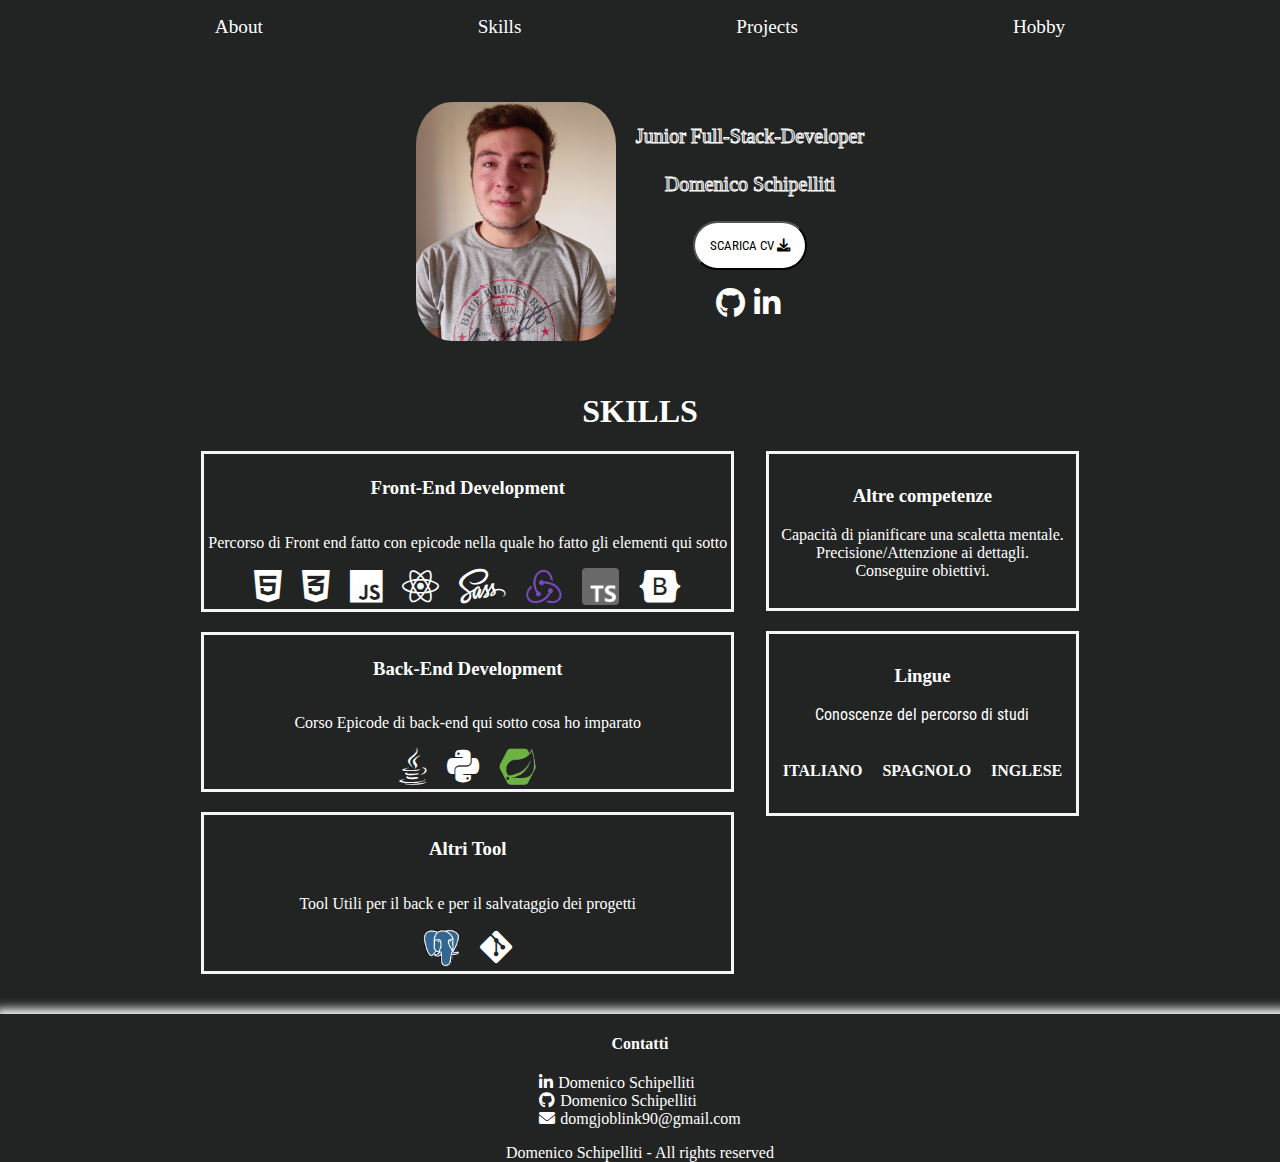
==== portfolio.html @ 6dd586ee "update skills section" ====
<!DOCTYPE html>
<html lang="en">
  <head>
    <meta charset="UTF-8" />
    <meta name="viewport" content="width=device-width, initial-scale=1.0" />
    <link
      rel="stylesheet"
      href="https://cdnjs.cloudflare.com/ajax/libs/font-awesome/6.0.0-beta3/css/all.min.css"
    />
    <link
      href="https://fonts.googleapis.com/css2?family=Roboto+Condensed:ital,wght@0,100..900;1,100..900&display=swap"
      rel="stylesheet"
    />
    <link rel="stylesheet" href="portfolio.css" />
    <title>PortFolio-Domenico Schipelliti</title>
  </head>
  <body>
    <!--header-->
    <header>
      <!-- navBar -->

      <ul class="navBar">
        <a class="te" href="#me"> <li class="nav-style">About</li></a>
        <a class="te" href="#skills"><li class="nav-style">Skills</li></a>
        <a class="te" href="#projects"><li class="nav-style">Projects</li></a>
        <a class="te" href="#hobby"><li class="nav-style">Hobby</li></a>
      </ul>

      <div class="dis resp secondo">
        <div class="sfondo">
          <div class="dis space-ev">
            <img class="photo" src="assets/do.jpg" alt="profile-photo" />
            <div class="scritta">
              <p class="tes">Junior Full-Stack-Developer</p>
              <p class="tes">Domenico Schipelliti</p>
              <div class="dis just secondo ga">
                <a
                  href="/assets/CV_DOMENICO_SCHIPELLITI.pdf"
                  download="CV_DOMENICO_SCHIPELLITI.pdf"
                  class="link"
                >
                  <button class="bottone">
                    SCARICA CV <i class="fa-solid fa-download"></i></button
                ></a>
                <div>
                  <a
                    class="link-footer"
                    href="https://github.com/Domenicoschipelliti"
                    ><i class="fa-brands fa-github spost dimensione"></i
                  ></a>
                  <a
                    class="link-footer"
                    href="https://www.linkedin.com/in/domenico-s-382836320/"
                    ><i class="fa-brands fa-linkedin-in spost dimensione"></i
                  ></a>
                </div>
              </div>
            </div>
          </div>
        </div>
      </div>
    </header>
    <!--main-->
    <main>
      <div class="dis just secondo">
        <h1 class="color">SKILLS</h1>
      </div>

      <div class="cont">
        <div>
          <div class="box">
            <h3>Front-End Development</h3>
            <div class="dis secondo">
              <p>
                Percorso di Front end fatto con epicode nella quale ho fatto gli
                elementi qui sotto
              </p>
              <div class="box2">
                <i class="fa-brands fa-html5 color icon"></i>
                <i class="fa-brands fa-css3-alt color icon"></i>
                <i class="fa-brands fa-js color icon"></i>
                <i class="fa-brands fa-react color icon"></i>
                <i class="fa-brands fa-sass color icon"></i>
                <img
                  class="color icon wi"
                  src="assets/redux.png"
                  alt="redux-logo"
                />
                <img
                  class="color icon wi"
                  src="assets/typescript.png"
                  alt="typescript-logo"
                />
                <i class="fa-brands fa-bootstrap color icon"></i>
              </div>
            </div>
          </div>

          <div class="box">
            <h3>Back-End Development</h3>
            <div class="dis secondo">
              <p class="cent">
                Corso Epicode di back-end qui sotto cosa ho imparato
              </p>
              <div class="box2">
                <i class="fa-brands fa-java color icon"></i>
                <i class="fa-brands fa-python color icon"></i>
                <img
                  class="color icon wi"
                  src="assets/spring.png"
                  alt="spring-logo"
                />
              </div>
            </div>
          </div>
          <div class="box">
            <h3>Altri Tool</h3>
            <div class="dis secondo">
              <p class="cent">
                Tool Utili per il back e per il salvataggio dei progetti
              </p>
              <div class="box2">
                <img
                  class="color icon wi"
                  src="assets/postgresql.png"
                  alt="postgresql-logo"
                />
                <i class="fa-brands fa-git-alt color icon"></i>
              </div>
            </div>
          </div>
        </div>
        <div class="boxsoft">
          <div class="border">
            <h3 class="color">Altre competenze</h3>
            <div>
              <ul class="soft">
                <li class="color">
                  Capacità di pianificare una scaletta mentale.
                </li>
                <li class="color">Precisione/Attenzione ai dettagli.</li>
                <li class="color">Conseguire obiettivi.</li>
              </ul>
            </div>
          </div>

          <div class="border">
            <h3 class="color">Lingue</h3>
            <p class="color tex">Conoscenze del percorso di studi</p>
            <div class="dis just flex-row">
              <div class="dis just">
                <h4 class="color">ITALIANO</h4>
              </div>
              <div class="dis just">
                <h4 class="color">SPAGNOLO</h4>
              </div>
              <div class="dis just">
                <h4 class="color">INGLESE</h4>
              </div>
            </div>
          </div>
        </div>
      </div>
    </main>
    <!---footer---->
    <footer class="foo">
      <div class="dis just">
        <h4>Contatti</h4>
      </div>
      <div class="dis just">
        <ul class="list">
          <li class="m">
            <a
              class="link-footer"
              href="https://www.linkedin.com/in/domenico-s-382836320/"
              ><i class="fa-brands fa-linkedin-in spost"></i>Domenico
              Schipelliti</a
            >
          </li>
          <li class="m">
            <a class="link-footer" href="https://github.com/Domenicoschipelliti"
              ><i class="fa-brands fa-github spost"></i>Domenico Schipelliti</a
            >
          </li>
          <li class="m">
            <i class="fa-solid fa-envelope spost"></i>domgjoblink90@gmail.com
          </li>
        </ul>
      </div>
      <div class="dis just">
        <p class="zero-ma">Domenico Schipelliti - All rights reserved</p>
      </div>
    </footer>
  </body>
</html>
---- portfolio.css ----
.navBar {
  padding: 0px;
  display: flex;
  list-style: none;
  justify-content: space-evenly;
  margin-bottom: 4rem;
}

.nav-style {
  color: white;
  font-size: larger;
}

.nav-style:hover {
  color: aqua;
}

.te {
  text-decoration: none;
}

.dis {
  display: flex;
}

.photo {
  border-radius: 18%;
  width: 200px;
  margin-right: 20px;
}

.sfondo {
  display: flex;
  justify-content: center;
  flex-wrap: wrap;
  align-content: center;
  background-color: rgb(34, 36, 36);
  color: white;
  border-bottom-right-radius: 90px;
  flex-direction: column;
}

body {
  background-color: rgb(34, 36, 36);
  margin: 0px;
}

.color {
  color: white;
}
.tes {
  font-size: 20px;
  -webkit-text-fill-color: transparent;
  -webkit-text-stroke: 1px white;
  margin-top: 0px;
  margin-bottom: 5px;
}

.scritta {
  display: flex;
  flex-direction: column;
  justify-content: center;
  gap: 20px;
  text-align: center;
}

.primo {
  display: flex;
  margin-left: 0px;
  flex-direction: column;
}
.space {
  display: flex;
  justify-content: space-between;
}
.cont-pre {
  display: flex;
  flex-wrap: wrap;
  align-content: center;
}
.testo-pre {
  font-size: 25px;
  text-align: center;
}

.cont-bu {
  display: flex;
  flex-wrap: wrap;
  align-content: center;
}

.just {
  justify-content: center;
}

.secondo {
  flex-direction: column;
}

h1 {
  text-align: center;
}

.cent {
  text-align: center;
}

.icon {
  font-size: 37px;
  display: flex;
  justify-content: center;
}

.ma {
  margin-left: 20px;
  margin-right: 20px;
}

.row {
  display: flex;
  flex-direction: row;
  justify-content: start;
  flex-wrap: wrap;
  margin-bottom: 10px;
  gap: 20px;
}

h3 {
  text-align: center;
}
.wi {
  width: 37px;
}

.foo {
  background-color: rgb(34, 36, 36);
  color: white;
  display: flex;
  flex-direction: column;
  box-shadow: 5px 5px 10px 10px white;
}

.list {
  display: flex;
  flex-wrap: wrap;
  padding: 0px;
  list-style: none;
  margin-top: 0px;
  justify-content: center;
  flex-direction: column;
}
.m {
  display: flex;
  justify-content: space-between;
}

.link-footer {
  text-decoration: none;
  color: white;
}

.spost::before {
  margin-right: 5px;
}

p.color {
  font-family: "Roboto Condensed", sans-serif;
}
.space-ev {
  justify-content: space-evenly;
  margin-bottom: 15px;
}

.hobby {
  display: flex;
  justify-content: center;
  flex-direction: row;
  gap: 30px;
  flex-wrap: wrap;
  align-content: center;
  margin-bottom: 50px;
}

.ga {
  gap: 18px;
}
.caard {
  display: flex;
  flex-direction: column;
  width: 200px;
  box-shadow: 2px 2px 10px 2px white;
}

.caard:hover {
  font-size: 20px;
  transition: font-size 0.7s ease;
}

.top {
  margin-top: 50px;
}

.left {
  margin-left: 20px;
}
.tex {
  text-align: center;
  margin-top: 0px;
}

.soft {
  display: flex;
  flex-direction: column;
  flex-wrap: wrap;
  align-content: center;
  list-style: none;
  padding: 0px;
  text-align: center;
}
.flex-row {
  flex-direction: row;
  gap: 20px;
}

.skills2 {
  flex-direction: row;
  gap: 200px;
  margin-top: 40px;
}

.zero-ma {
  margin: 0px;
}

.bottone {
  padding: 15px;
  border-radius: 90px;
  background-color: white;
  transition: transform 0.3s ease;
  font-family: "Roboto Condensed", sans-serif;
  cursor: pointer;
}

.bottone:hover {
  transform: translateY(-2px);
  box-shadow: 2px 2px 10px 2px white;
}

.link {
  text-decoration: none;
  color: rgb(34, 36, 36);
}

.sist {
  flex-wrap: wrap;
  align-content: center;
  box-shadow: 2px 2px 10px 2px white;
  width: 300px;
}

.distanza {
  gap: 20px;
  margin-bottom: 20px;
}

.repo {
  padding: 10px;
  border-radius: 20px;
}

.dimensione {
  font-size: 30px;
}

.repo:hover {
  box-shadow: 2px 2px 10px 2px white;
}

.resp {
  margin-bottom: 1rem;
}

.cont {
  display: flex;
  flex-wrap: wrap;
  align-content: center;
  gap: 2em;
  justify-content: center;
  margin-bottom: 20px;
}
.mar-cen {
  margin-right: 20px;
}

.box {
  color: white;
  display: flex;
  flex-direction: column;
  border: solid 3px whitesmoke;
  padding: 4px;
  margin-bottom: 20px;
}

.box2 {
  display: flex;
  justify-content: center;
  gap: 20px;
}

.boxsoft {
  display: flex;
  flex-direction: column;
}

.border {
  border: solid 3px whitesmoke;
  padding: 12px;
  margin-bottom: 20px;
}

@media screen and (max-width: 900px) {
  .skills2 {
    flex-direction: column;
    gap: 20px;
  }
}

@media screen and (max-width: 700px) {
  .ma {
    margin-left: 10px;
  }
}

@media screen and (max-width: 576px) {
  .sfondo {
    width: auto;
  }
}

@media screen and (max-width: 460px) {
  .resp {
    flex-direction: column;
  }
  .sfondo {
    align-content: center;
  }
}

@media screen and (max-width: 400px) {
  .row {
    flex-direction: column;
    align-content: center;
  }
}
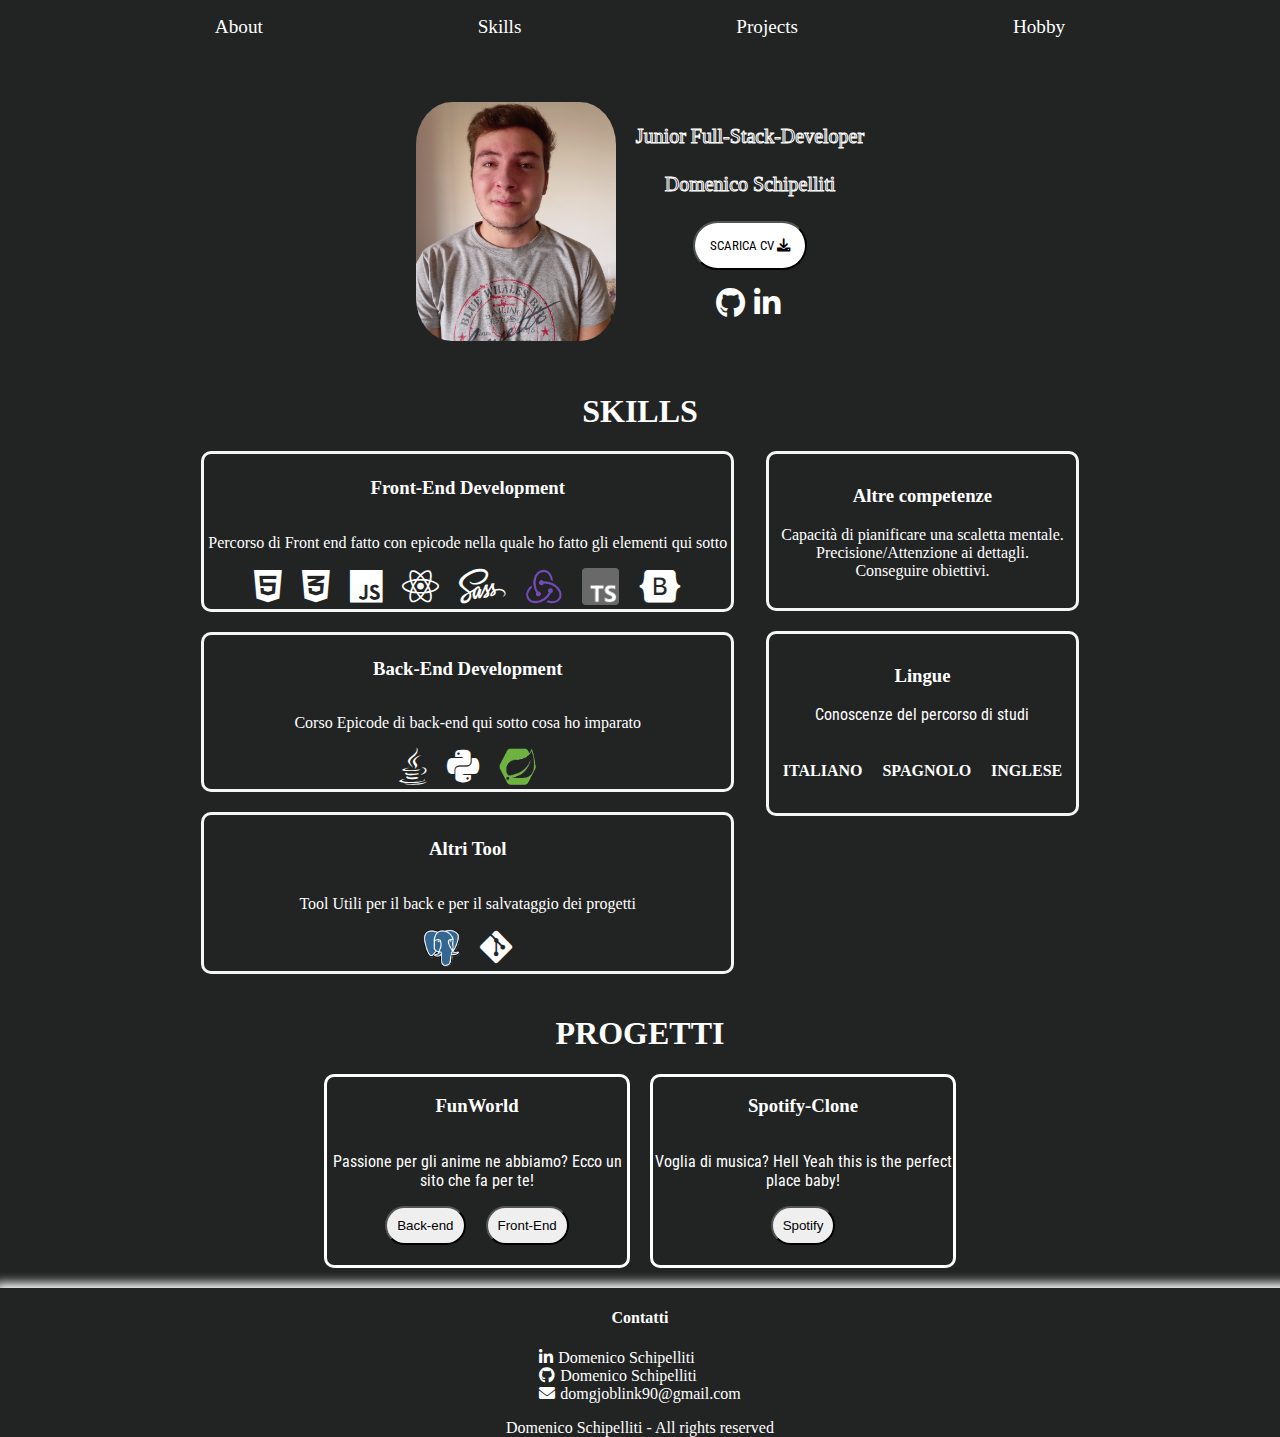
==== commit 7be7471e: "projects update" ====
--- a/portfolio.html
+++ b/portfolio.html
@@ -161,6 +161,42 @@
           </div>
         </div>
       </div>
+      <div>
+        <h1 class="color">PROGETTI</h1>
+      </div>
+
+      <div class="boxproject">
+        <div class="dis just distanza">
+          <div class="dis just secondo sist">
+            <h3 class="color cent">FunWorld</h3>
+            <p class="color cent">
+              Passione per gli anime ne abbiamo? Ecco un sito che fa per te!
+            </p>
+            <div class="dis just distanza">
+              <a href="https://github.com/Domenicoschipelliti/FunWorld"
+                ><button class="repo">Back-end</button></a
+              >
+              <a href="https://github.com/Domenicoschipelliti/funword"
+                ><button class="repo">Front-End</button></a
+              >
+            </div>
+          </div>
+        </div>
+
+        <div>
+          <div class="dis just secondo sist">
+            <h3 class="color cent">Spotify-Clone</h3>
+            <p class="color cent">
+              Voglia di musica? Hell Yeah this is the perfect place baby!
+            </p>
+            <div class="dis just distanza">
+              <a href="https://github.com/Domenicoschipelliti/Spotify-Return"
+                ><button class="repo">Spotify</button></a
+              >
+            </div>
+          </div>
+        </div>
+      </div>
     </main>
     <!---footer---->
     <footer class="foo">
--- a/portfolio.css
+++ b/portfolio.css
@@ -254,7 +254,8 @@
 .sist {
   flex-wrap: wrap;
   align-content: center;
-  box-shadow: 2px 2px 10px 2px white;
+  border: 3px solid white;
+  border-radius: 10px;
   width: 300px;
 }
 
@@ -299,6 +300,7 @@
   border: solid 3px whitesmoke;
   padding: 4px;
   margin-bottom: 20px;
+  border-radius: 10px;
 }
 
 .box2 {
@@ -316,6 +318,13 @@
   border: solid 3px whitesmoke;
   padding: 12px;
   margin-bottom: 20px;
+  border-radius: 10px;
+}
+
+.boxproject {
+  display: flex;
+  justify-content: center;
+  gap: 20px;
 }
 
 @media screen and (max-width: 900px) {
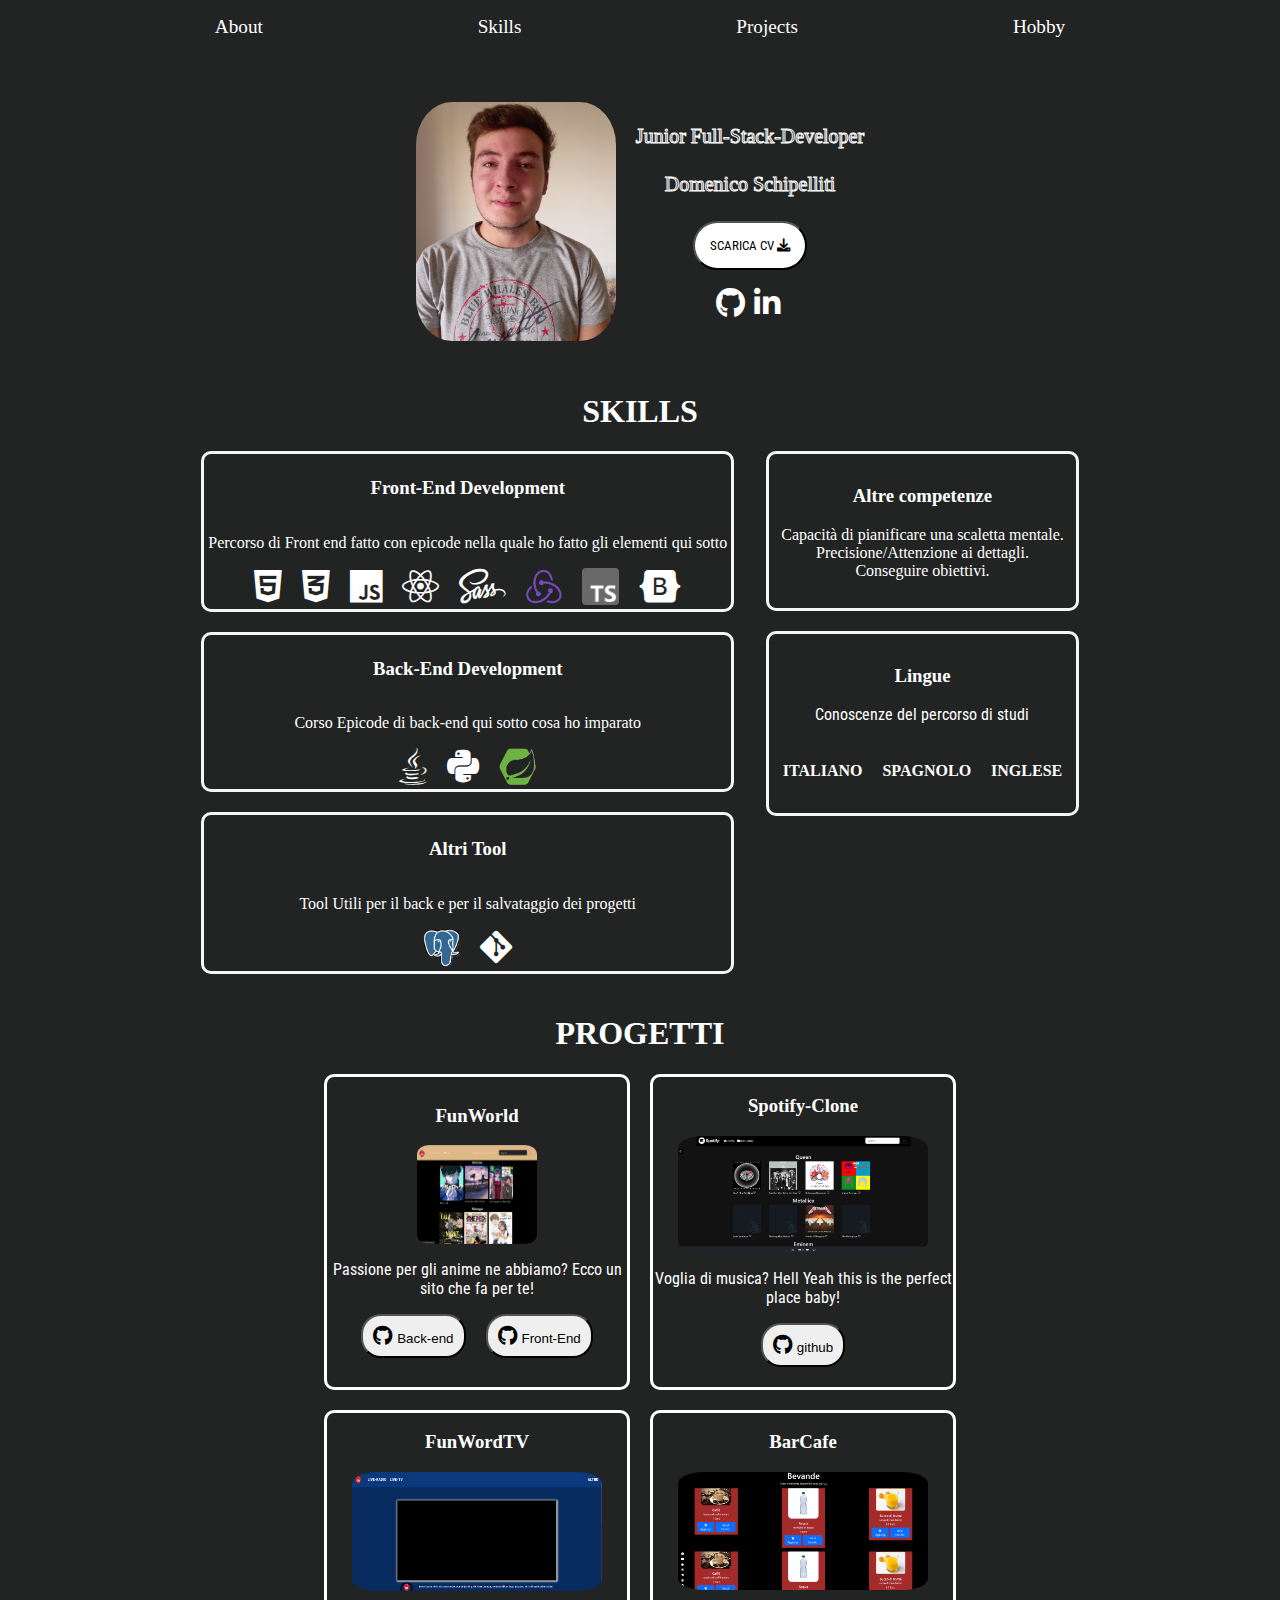
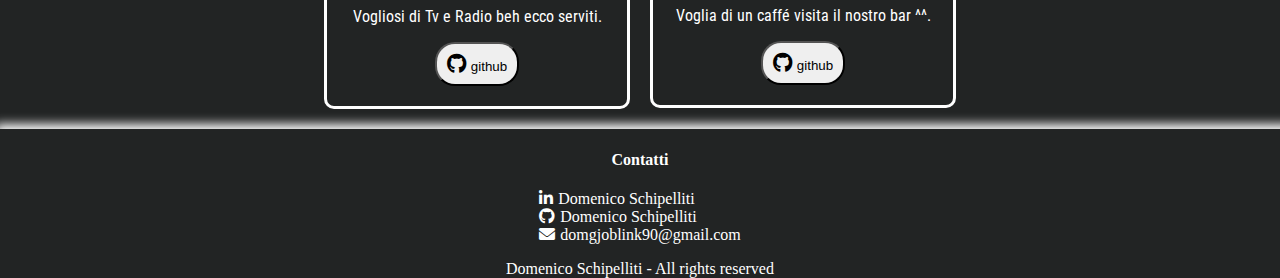
==== commit 49a26218: "update projects section with images" ====
--- a/portfolio.html
+++ b/portfolio.html
@@ -165,19 +165,26 @@
         <h1 class="color">PROGETTI</h1>
       </div>
 
-      <div class="boxproject">
-        <div class="dis just distanza">
+      <div class="boxproject distanza">
+        <div class="dis just">
           <div class="dis just secondo sist">
             <h3 class="color cent">FunWorld</h3>
+            <div class="dis just">
+              <img src="assets/Fun.png" class="fun" alt="anteprimaFun" />
+            </div>
             <p class="color cent">
               Passione per gli anime ne abbiamo? Ecco un sito che fa per te!
             </p>
             <div class="dis just distanza">
               <a href="https://github.com/Domenicoschipelliti/FunWorld"
-                ><button class="repo">Back-end</button></a
+                ><button class="repo">
+                  <i class="fa-brands fa-github spost gi"></i>Back-end
+                </button></a
               >
               <a href="https://github.com/Domenicoschipelliti/funword"
-                ><button class="repo">Front-End</button></a
+                ><button class="repo">
+                  <i class="fa-brands fa-github spost gi"></i>Front-End
+                </button></a
               >
             </div>
           </div>
@@ -186,12 +193,56 @@
         <div>
           <div class="dis just secondo sist">
             <h3 class="color cent">Spotify-Clone</h3>
+            <div class="dis just">
+              <img src="assets/spoty.png" class="gra" alt="anteprimaSpoty" />
+            </div>
             <p class="color cent">
               Voglia di musica? Hell Yeah this is the perfect place baby!
             </p>
             <div class="dis just distanza">
               <a href="https://github.com/Domenicoschipelliti/Spotify-Return"
-                ><button class="repo">Spotify</button></a
+                ><button class="repo">
+                  <i class="fa-brands fa-github spost gi"></i>github
+                </button></a
+              >
+            </div>
+          </div>
+        </div>
+
+        <!-- https://github.com/Domenicoschipelliti/FunWordTV -->
+        <!-- https://github.com/Domenicoschipelliti/BarCafe -->
+      </div>
+      <div class="boxproject distanza">
+        <div>
+          <div class="dis just secondo sist">
+            <h3 class="color cent">FunWordTV</h3>
+            <div class="dis just">
+              <img src="assets/FunTV.png" class="gra" alt="anteprimaFunTv" />
+            </div>
+            <p class="color cent">Vogliosi di Tv e Radio beh ecco serviti.</p>
+            <div class="dis just distanza">
+              <a href="https://github.com/Domenicoschipelliti/FunWordTV"
+                ><button class="repo">
+                  <i class="fa-brands fa-github spost gi"></i>github
+                </button></a
+              >
+            </div>
+          </div>
+        </div>
+        <div>
+          <div class="dis just secondo sist">
+            <h3 class="color cent">BarCafe</h3>
+            <div class="dis just">
+              <img src="assets/barCafe.png" class="gra" alt="anteprimaBar" />
+            </div>
+            <p class="color cent">
+              Voglia di un caffé visita il nostro bar ^^.
+            </p>
+            <div class="dis just distanza">
+              <a href="https://github.com/Domenicoschipelliti/BarCafe"
+                ><button class="repo">
+                  <i class="fa-brands fa-github spost gi"></i>github
+                </button></a
               >
             </div>
           </div>
--- a/portfolio.css
+++ b/portfolio.css
@@ -327,6 +327,20 @@
   gap: 20px;
 }
 
+.gi {
+  font-size: 20px;
+}
+
+.fun {
+  width: 120px;
+  border-radius: 10%;
+}
+
+.gra {
+  width: 250px;
+  border-radius: 10%;
+}
+
 @media screen and (max-width: 900px) {
   .skills2 {
     flex-direction: column;
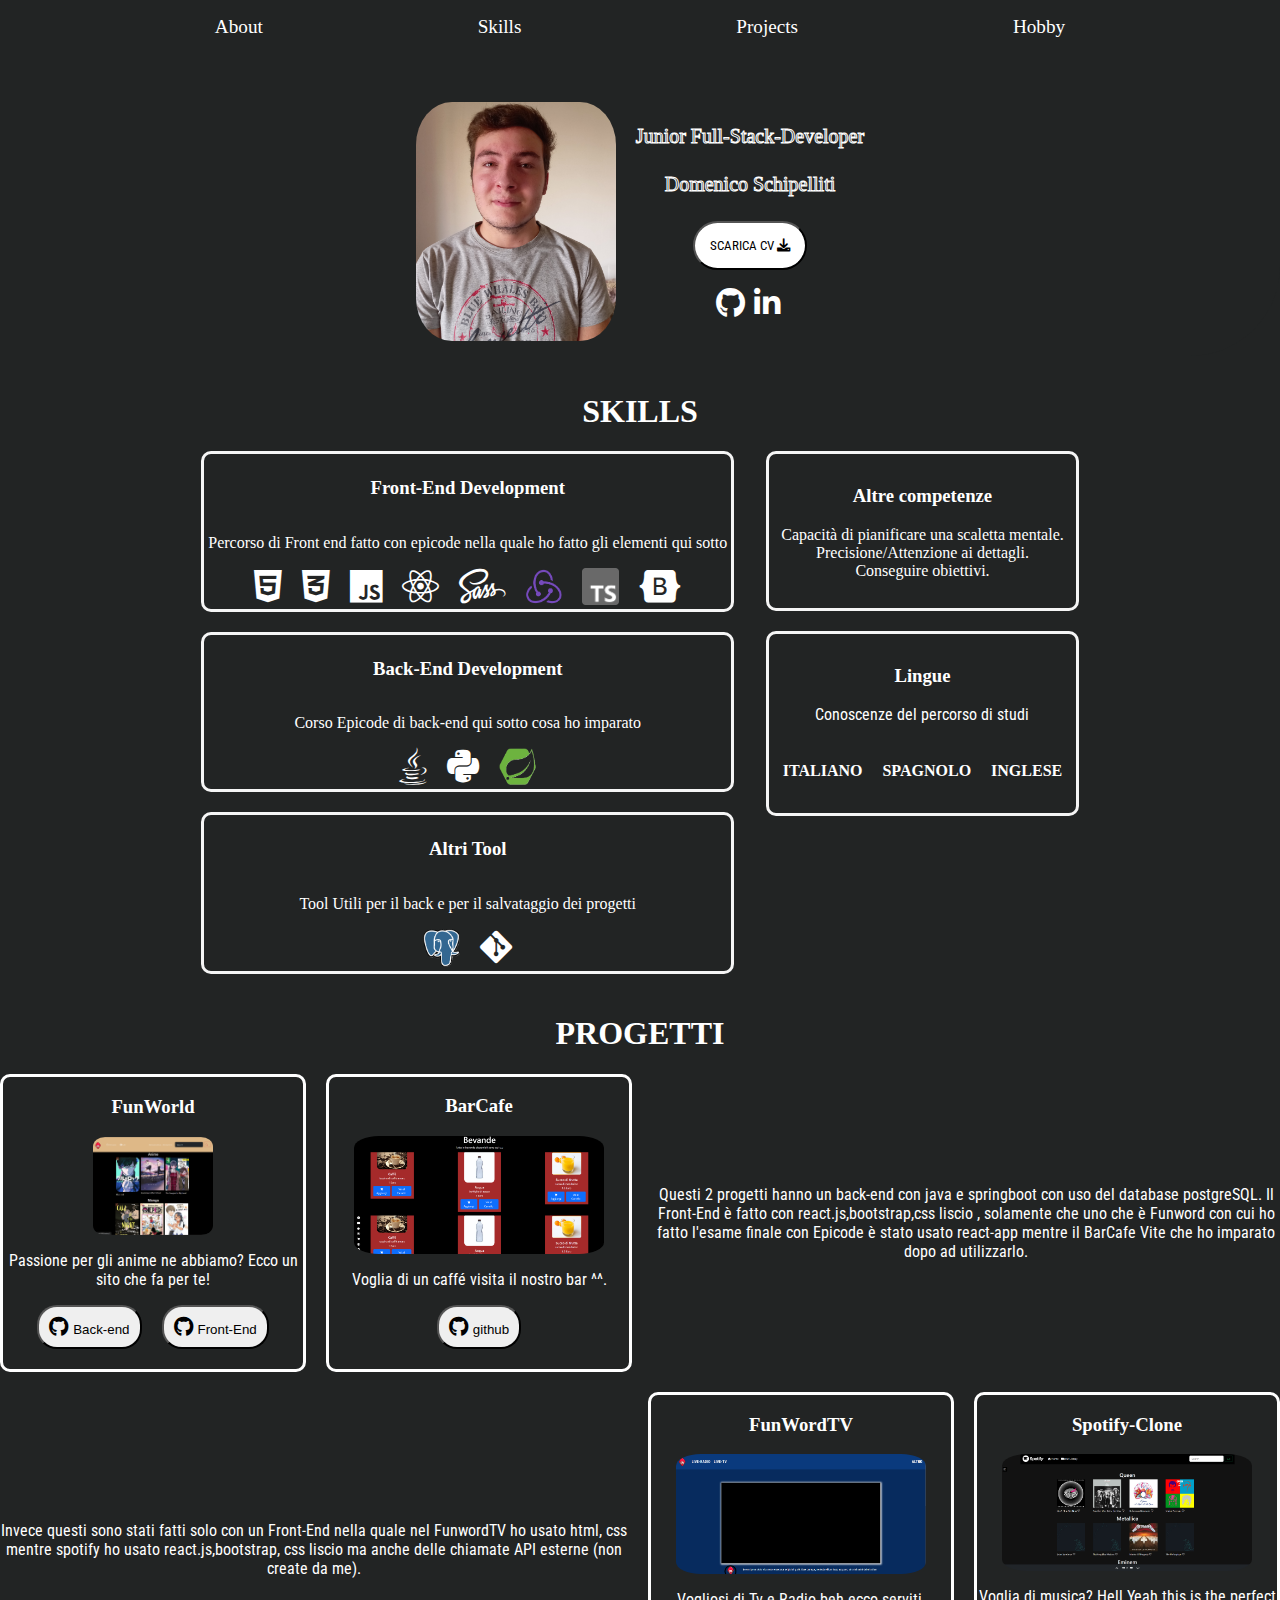
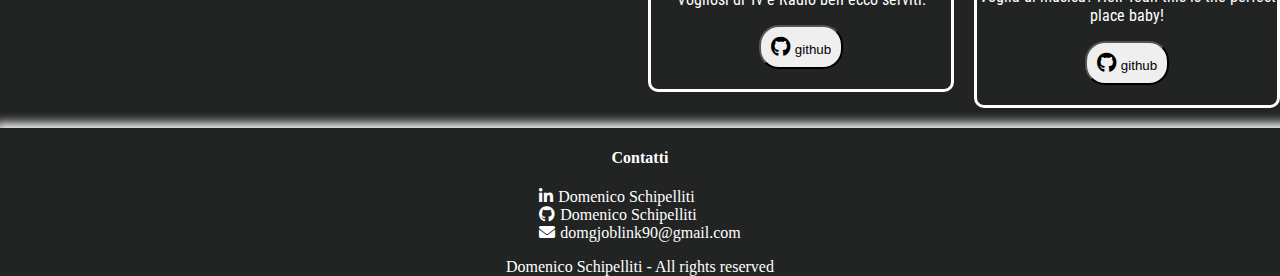
==== commit 5d27662f: "End of Projects Section" ====
--- a/portfolio.html
+++ b/portfolio.html
@@ -165,7 +165,7 @@
         <h1 class="color">PROGETTI</h1>
       </div>
 
-      <div class="boxproject distanza">
+      <div class="boxproject distanza direzione">
         <div class="dis just">
           <div class="dis just secondo sist">
             <h3 class="color cent">FunWorld</h3>
@@ -192,6 +192,61 @@
 
         <div>
           <div class="dis just secondo sist">
+            <h3 class="color cent">BarCafe</h3>
+            <div class="dis just">
+              <img src="assets/barCafe.png" class="gra" alt="anteprimaBar" />
+            </div>
+            <p class="color cent">
+              Voglia di un caffé visita il nostro bar ^^.
+            </p>
+            <div class="dis just distanza">
+              <a href="https://github.com/Domenicoschipelliti/BarCafe"
+                ><button class="repo">
+                  <i class="fa-brands fa-github spost gi"></i>github
+                </button></a
+              >
+            </div>
+          </div>
+        </div>
+
+        <div class="paragrafo">
+          <p class="color">
+            Questi 2 progetti hanno un back-end con java e springboot con uso
+            del database postgreSQL. Il Front-End è fatto con
+            react.js,bootstrap,css liscio , solamente che uno che è Funword con
+            cui ho fatto l'esame finale con Epicode è stato usato react-app
+            mentre il BarCafe Vite che ho imparato dopo ad utilizzarlo.
+          </p>
+        </div>
+      </div>
+      <div class="boxproject distanza direzione2">
+        <div class="paragrafo">
+          <p class="color">
+            Invece questi sono stati fatti solo con un Front-End nella quale nel
+            FunwordTV ho usato html, css mentre spotify ho usato
+            react.js,bootstrap, css liscio ma anche delle chiamate API esterne
+            (non create da me).
+          </p>
+        </div>
+        <div>
+          <div class="dis just secondo sist">
+            <h3 class="color cent">FunWordTV</h3>
+            <div class="dis just">
+              <img src="assets/FunTV.png" class="gra" alt="anteprimaFunTv" />
+            </div>
+            <p class="color cent">Vogliosi di Tv e Radio beh ecco serviti.</p>
+            <div class="dis just distanza">
+              <a href="https://github.com/Domenicoschipelliti/FunWordTV"
+                ><button class="repo">
+                  <i class="fa-brands fa-github spost gi"></i>github
+                </button></a
+              >
+            </div>
+          </div>
+        </div>
+
+        <div>
+          <div class="dis just secondo sist">
             <h3 class="color cent">Spotify-Clone</h3>
             <div class="dis just">
               <img src="assets/spoty.png" class="gra" alt="anteprimaSpoty" />
@@ -201,45 +256,6 @@
             </p>
             <div class="dis just distanza">
               <a href="https://github.com/Domenicoschipelliti/Spotify-Return"
-                ><button class="repo">
-                  <i class="fa-brands fa-github spost gi"></i>github
-                </button></a
-              >
-            </div>
-          </div>
-        </div>
-
-        <!-- https://github.com/Domenicoschipelliti/FunWordTV -->
-        <!-- https://github.com/Domenicoschipelliti/BarCafe -->
-      </div>
-      <div class="boxproject distanza">
-        <div>
-          <div class="dis just secondo sist">
-            <h3 class="color cent">FunWordTV</h3>
-            <div class="dis just">
-              <img src="assets/FunTV.png" class="gra" alt="anteprimaFunTv" />
-            </div>
-            <p class="color cent">Vogliosi di Tv e Radio beh ecco serviti.</p>
-            <div class="dis just distanza">
-              <a href="https://github.com/Domenicoschipelliti/FunWordTV"
-                ><button class="repo">
-                  <i class="fa-brands fa-github spost gi"></i>github
-                </button></a
-              >
-            </div>
-          </div>
-        </div>
-        <div>
-          <div class="dis just secondo sist">
-            <h3 class="color cent">BarCafe</h3>
-            <div class="dis just">
-              <img src="assets/barCafe.png" class="gra" alt="anteprimaBar" />
-            </div>
-            <p class="color cent">
-              Voglia di un caffé visita il nostro bar ^^.
-            </p>
-            <div class="dis just distanza">
-              <a href="https://github.com/Domenicoschipelliti/BarCafe"
                 ><button class="repo">
                   <i class="fa-brands fa-github spost gi"></i>github
                 </button></a
--- a/portfolio.css
+++ b/portfolio.css
@@ -323,7 +323,6 @@
 
 .boxproject {
   display: flex;
-  justify-content: center;
   gap: 20px;
 }
 
@@ -339,6 +338,20 @@
 .gra {
   width: 250px;
   border-radius: 10%;
+}
+.direzione {
+  justify-content: left;
+}
+
+.direzione2 {
+  justify-content: right;
+}
+
+.paragrafo {
+  display: flex;
+  flex-wrap: wrap;
+  text-align: center;
+  align-content: center;
 }
 
 @media screen and (max-width: 900px) {
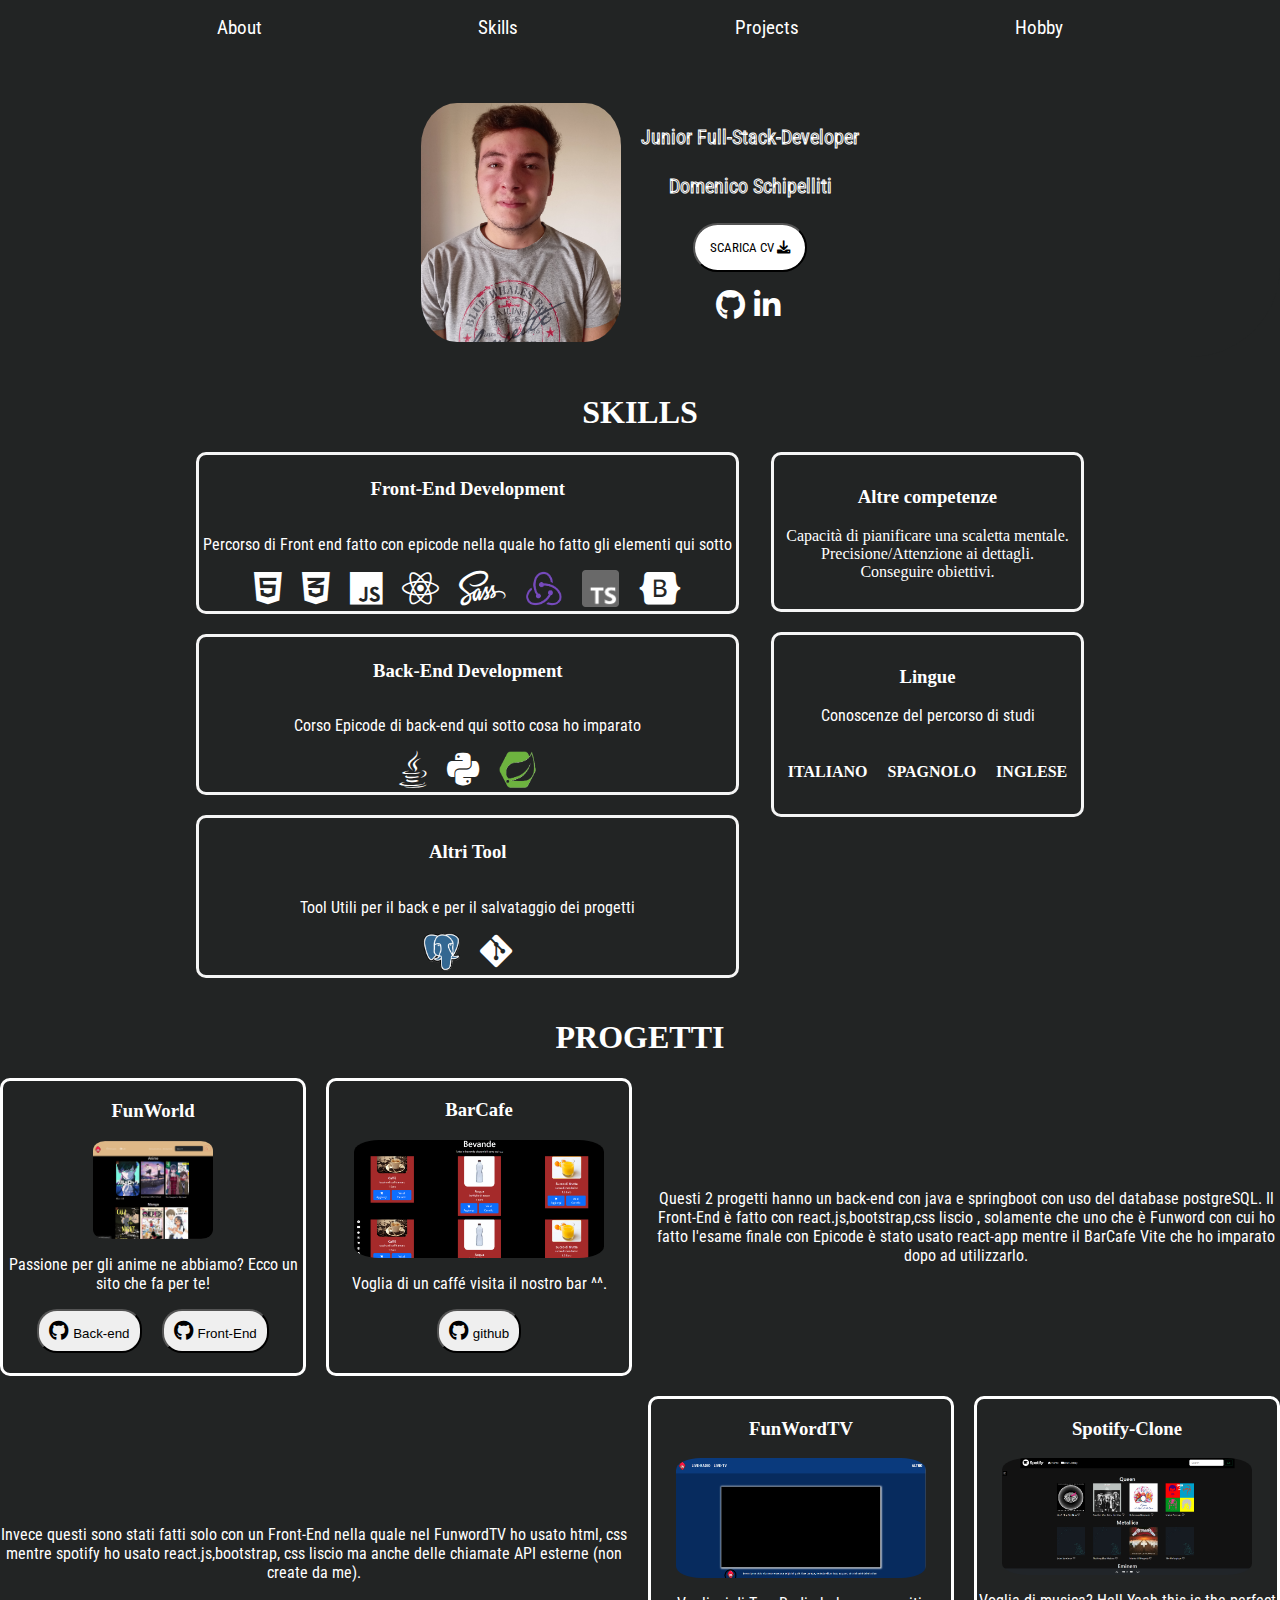
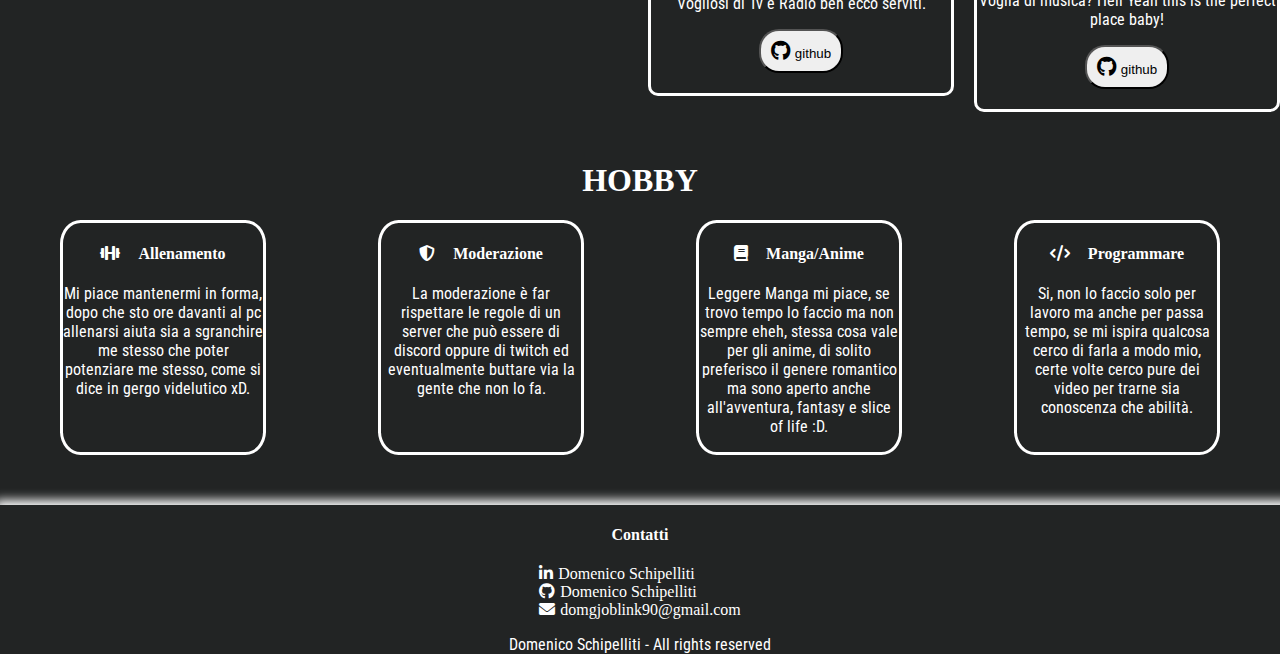
==== commit 898f7f40: "End Hobby Section" ====
--- a/portfolio.html
+++ b/portfolio.html
@@ -264,6 +264,68 @@
           </div>
         </div>
       </div>
+      <div class="top">
+        <h1 class="color">HOBBY</h1>
+      </div>
+      <div class="hobby">
+        <div class="caard">
+          <div class="dis just">
+            <h4 class="color dis ga">
+              <i class="fa-solid fa-dumbbell color"></i>Allenamento
+            </h4>
+          </div>
+          <div>
+            <p class="color tex">
+              Mi piace mantenermi in forma, dopo che sto ore davanti al pc
+              allenarsi aiuta sia a sgranchire me stesso che poter potenziare me
+              stesso, come si dice in gergo videlutico xD.
+            </p>
+          </div>
+        </div>
+        <div class="caard">
+          <div class="dis just secondo">
+            <h4 class="color dis ga just">
+              <i class="fa-solid fa-shield color"></i> Moderazione
+            </h4>
+            <div>
+              <p class="color tex">
+                La moderazione è far rispettare le regole di un server che può
+                essere di discord oppure di twitch ed eventualmente buttare via
+                la gente che non lo fa.
+              </p>
+            </div>
+          </div>
+        </div>
+        <div class="caard">
+          <div class="dis just secondo">
+            <h4 class="color dis ga just">
+              <i class="fa-solid fa-book color"></i> Manga/Anime
+            </h4>
+            <div>
+              <p class="color tex">
+                Leggere Manga mi piace, se trovo tempo lo faccio ma non sempre
+                eheh, stessa cosa vale per gli anime, di solito preferisco il
+                genere romantico ma sono aperto anche all'avventura, fantasy e
+                slice of life :D.
+              </p>
+            </div>
+          </div>
+        </div>
+        <div class="caard">
+          <div class="dis just secondo">
+            <h4 class="color dis ga just">
+              <i class="fa-solid fa-code color"></i> Programmare
+            </h4>
+            <div>
+              <p class="color tex">
+                Si, non lo faccio solo per lavoro ma anche per passa tempo, se
+                mi ispira qualcosa cerco di farla a modo mio, certe volte cerco
+                pure dei video per trarne sia conoscenza che abilità.
+              </p>
+            </div>
+          </div>
+        </div>
+      </div>
     </main>
     <!---footer---->
     <footer class="foo">
--- a/portfolio.css
+++ b/portfolio.css
@@ -17,6 +17,7 @@
 
 .te {
   text-decoration: none;
+  font-family: "Roboto Condensed", sans-serif;
 }
 
 .dis {
@@ -175,7 +176,7 @@
   display: flex;
   justify-content: center;
   flex-direction: row;
-  gap: 30px;
+  gap: 7rem;
   flex-wrap: wrap;
   align-content: center;
   margin-bottom: 50px;
@@ -188,7 +189,8 @@
   display: flex;
   flex-direction: column;
   width: 200px;
-  box-shadow: 2px 2px 10px 2px white;
+  border: 3px solid white;
+  border-radius: 10%;
 }
 
 .caard:hover {
@@ -206,6 +208,7 @@
 .tex {
   text-align: center;
   margin-top: 0px;
+  font-family: "Roboto Condensed", sans-serif;
 }
 
 .soft {
@@ -354,6 +357,10 @@
   align-content: center;
 }
 
+p {
+  font-family: "Roboto Condensed", sans-serif;
+}
+
 @media screen and (max-width: 900px) {
   .skills2 {
     flex-direction: column;
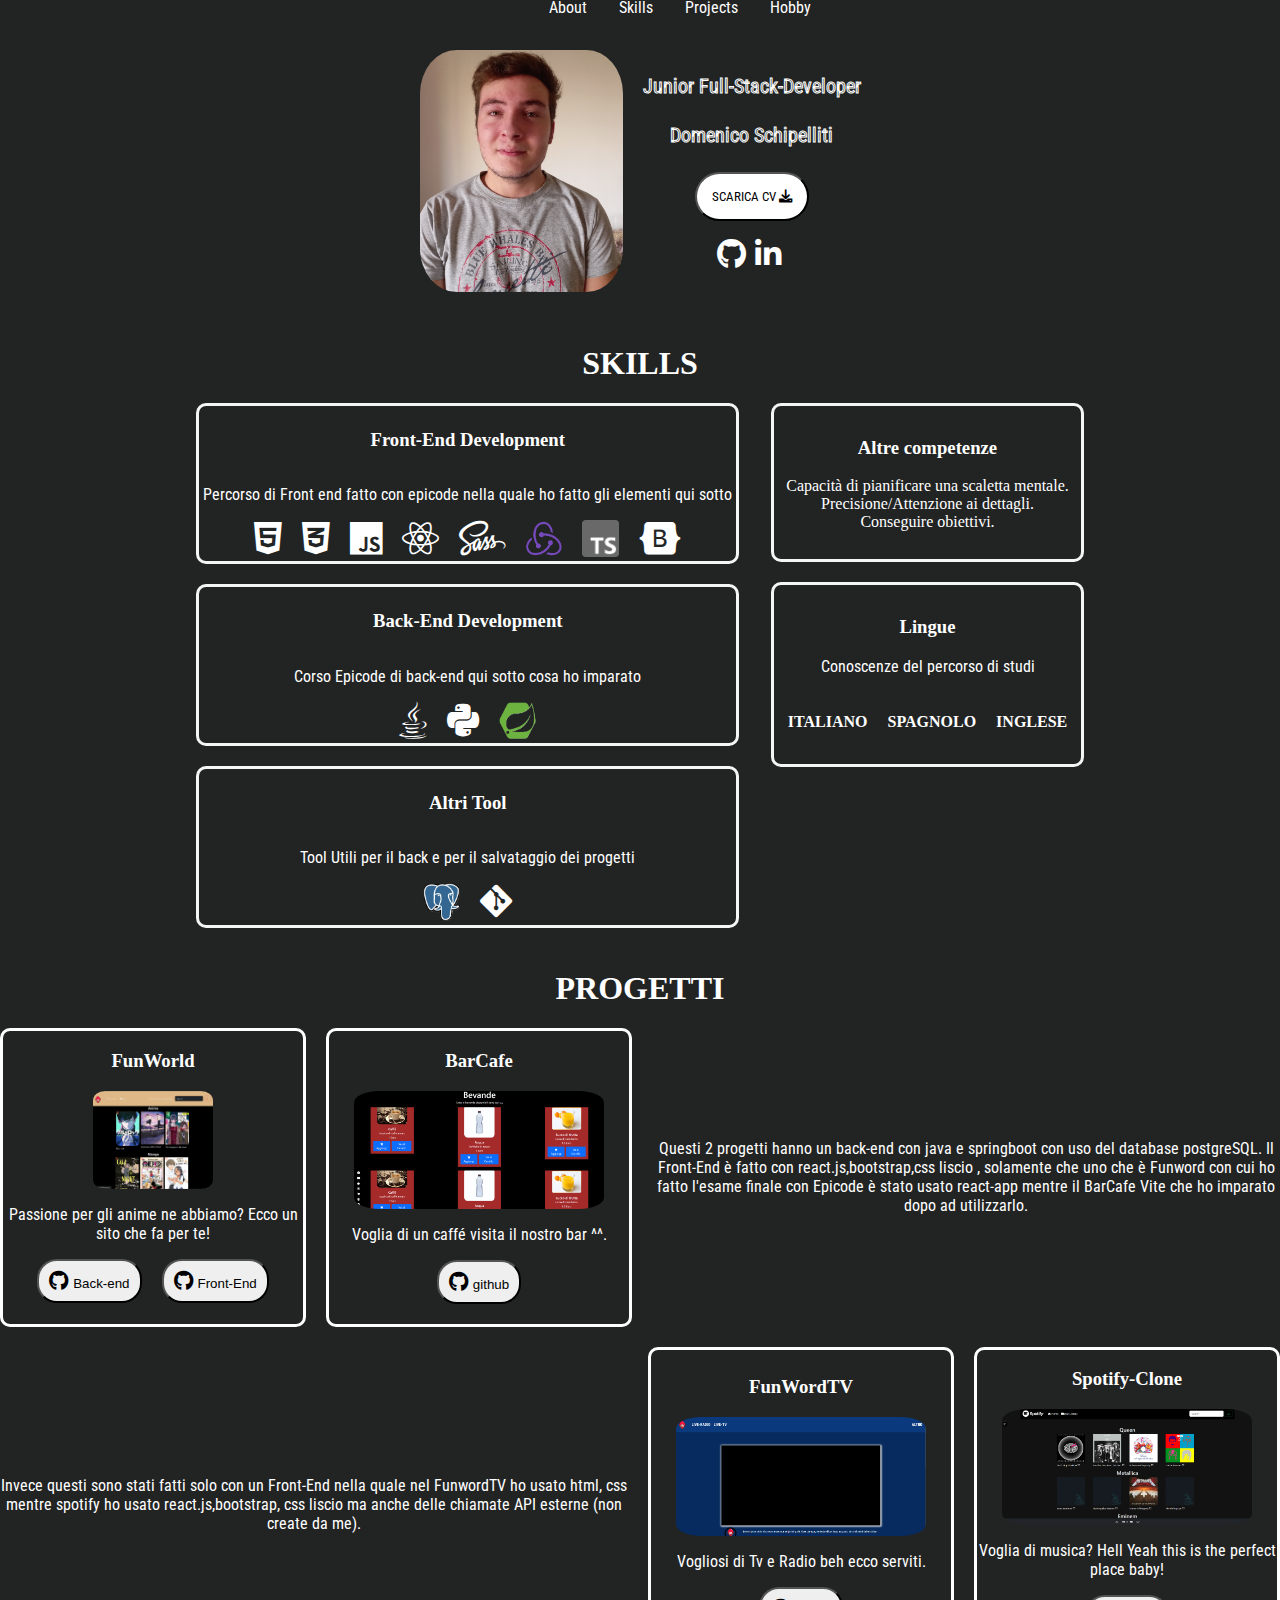
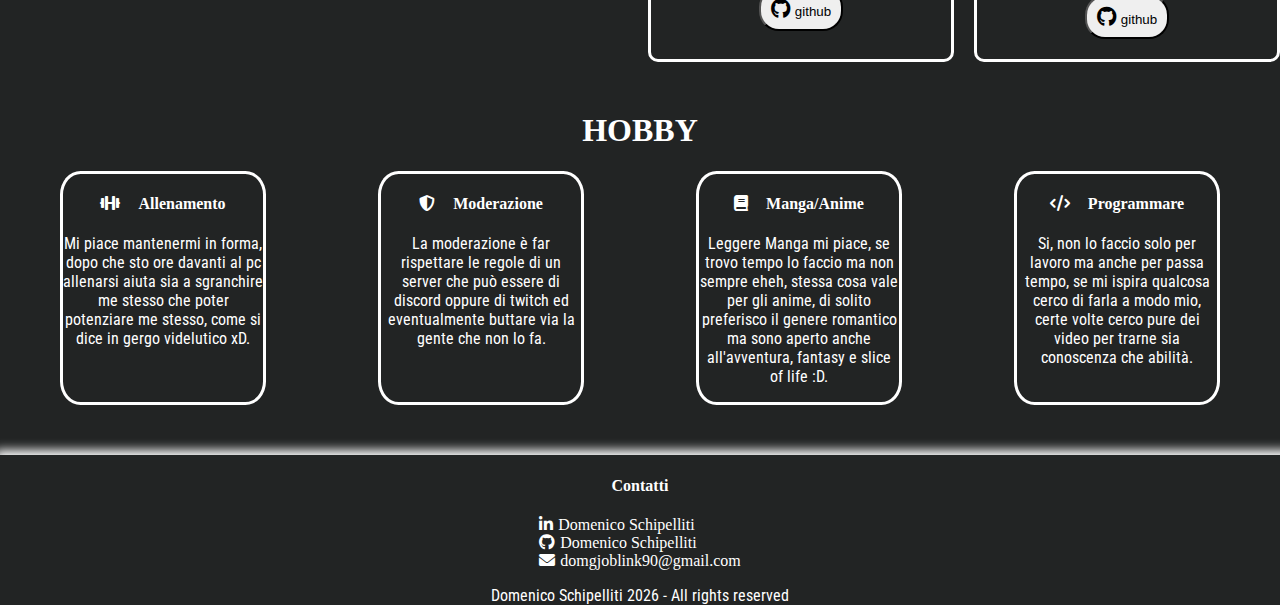
==== commit 5d349b21: "update navbar, add date on the footer" ====
--- a/portfolio.html
+++ b/portfolio.html
@@ -14,18 +14,20 @@
     <link rel="stylesheet" href="portfolio.css" />
     <title>PortFolio-Domenico Schipelliti</title>
   </head>
-  <body>
-    <!--header-->
-    <header>
-      <!-- navBar -->
-
+  <body id="me">
+    <!-- navBar -->
+    <nav>
       <ul class="navBar">
         <a class="te" href="#me"> <li class="nav-style">About</li></a>
         <a class="te" href="#skills"><li class="nav-style">Skills</li></a>
         <a class="te" href="#projects"><li class="nav-style">Projects</li></a>
         <a class="te" href="#hobby"><li class="nav-style">Hobby</li></a>
       </ul>
-
+    </nav>
+
+    <!--header-->
+
+    <header>
       <div class="dis resp secondo">
         <div class="sfondo">
           <div class="dis space-ev">
@@ -63,7 +65,7 @@
     <!--main-->
     <main>
       <div class="dis just secondo">
-        <h1 class="color">SKILLS</h1>
+        <h1 class="color" id="skills">SKILLS</h1>
       </div>
 
       <div class="cont">
@@ -162,7 +164,7 @@
         </div>
       </div>
       <div>
-        <h1 class="color">PROGETTI</h1>
+        <h1 class="color" id="projects">PROGETTI</h1>
       </div>
 
       <div class="boxproject distanza direzione">
@@ -190,7 +192,7 @@
           </div>
         </div>
 
-        <div>
+        <div class="dis just">
           <div class="dis just secondo sist">
             <h3 class="color cent">BarCafe</h3>
             <div class="dis just">
@@ -228,7 +230,7 @@
             (non create da me).
           </p>
         </div>
-        <div>
+        <div class="dis just">
           <div class="dis just secondo sist">
             <h3 class="color cent">FunWordTV</h3>
             <div class="dis just">
@@ -245,7 +247,7 @@
           </div>
         </div>
 
-        <div>
+        <div class="dis just">
           <div class="dis just secondo sist">
             <h3 class="color cent">Spotify-Clone</h3>
             <div class="dis just">
@@ -265,7 +267,7 @@
         </div>
       </div>
       <div class="top">
-        <h1 class="color">HOBBY</h1>
+        <h1 class="color" id="hobby">HOBBY</h1>
       </div>
       <div class="hobby">
         <div class="caard">
@@ -353,8 +355,9 @@
         </ul>
       </div>
       <div class="dis just">
-        <p class="zero-ma">Domenico Schipelliti - All rights reserved</p>
+        <p class="zero-ma" id="calendar"></p>
       </div>
     </footer>
+    <script src="portfolio.js"></script>
   </body>
 </html>
--- a/portfolio.css
+++ b/portfolio.css
@@ -1,18 +1,40 @@
+html {
+  scroll-behavior: smooth;
+}
+
 .navBar {
-  padding: 0px;
-  display: flex;
-  list-style: none;
-  justify-content: space-evenly;
-  margin-bottom: 4rem;
+  display: flex;
+  justify-content: center;
+  position: fixed;
+  top: -18px;
+  left: 0;
+  width: 100%;
+  background-color: rgb(34, 36, 36);
+  z-index: 1000;
+}
+
+.navBar ul {
+  list-style-type: none;
+  margin: 0;
+  padding: 0;
+  overflow: hidden;
 }
 
 .nav-style {
-  color: white;
-  font-size: larger;
+  display: inline;
+  padding: 14px 16px;
+  color: white;
+  text-align: center;
+  text-decoration: none;
+}
+
+.navBar a:hover {
+  background-color: #ddd;
+  color: black;
 }
 
 .nav-style:hover {
-  color: aqua;
+  color: deeppink;
 }
 
 .te {
@@ -26,7 +48,7 @@
 
 .photo {
   border-radius: 18%;
-  width: 200px;
+  width: 203px;
   margin-right: 20px;
 }
 
@@ -44,6 +66,7 @@
 body {
   background-color: rgb(34, 36, 36);
   margin: 0px;
+  padding-top: 50px;
 }
 
 .color {
@@ -366,6 +389,10 @@
     flex-direction: column;
     gap: 20px;
   }
+
+  .boxproject {
+    flex-direction: column;
+  }
 }
 
 @media screen and (max-width: 700px) {
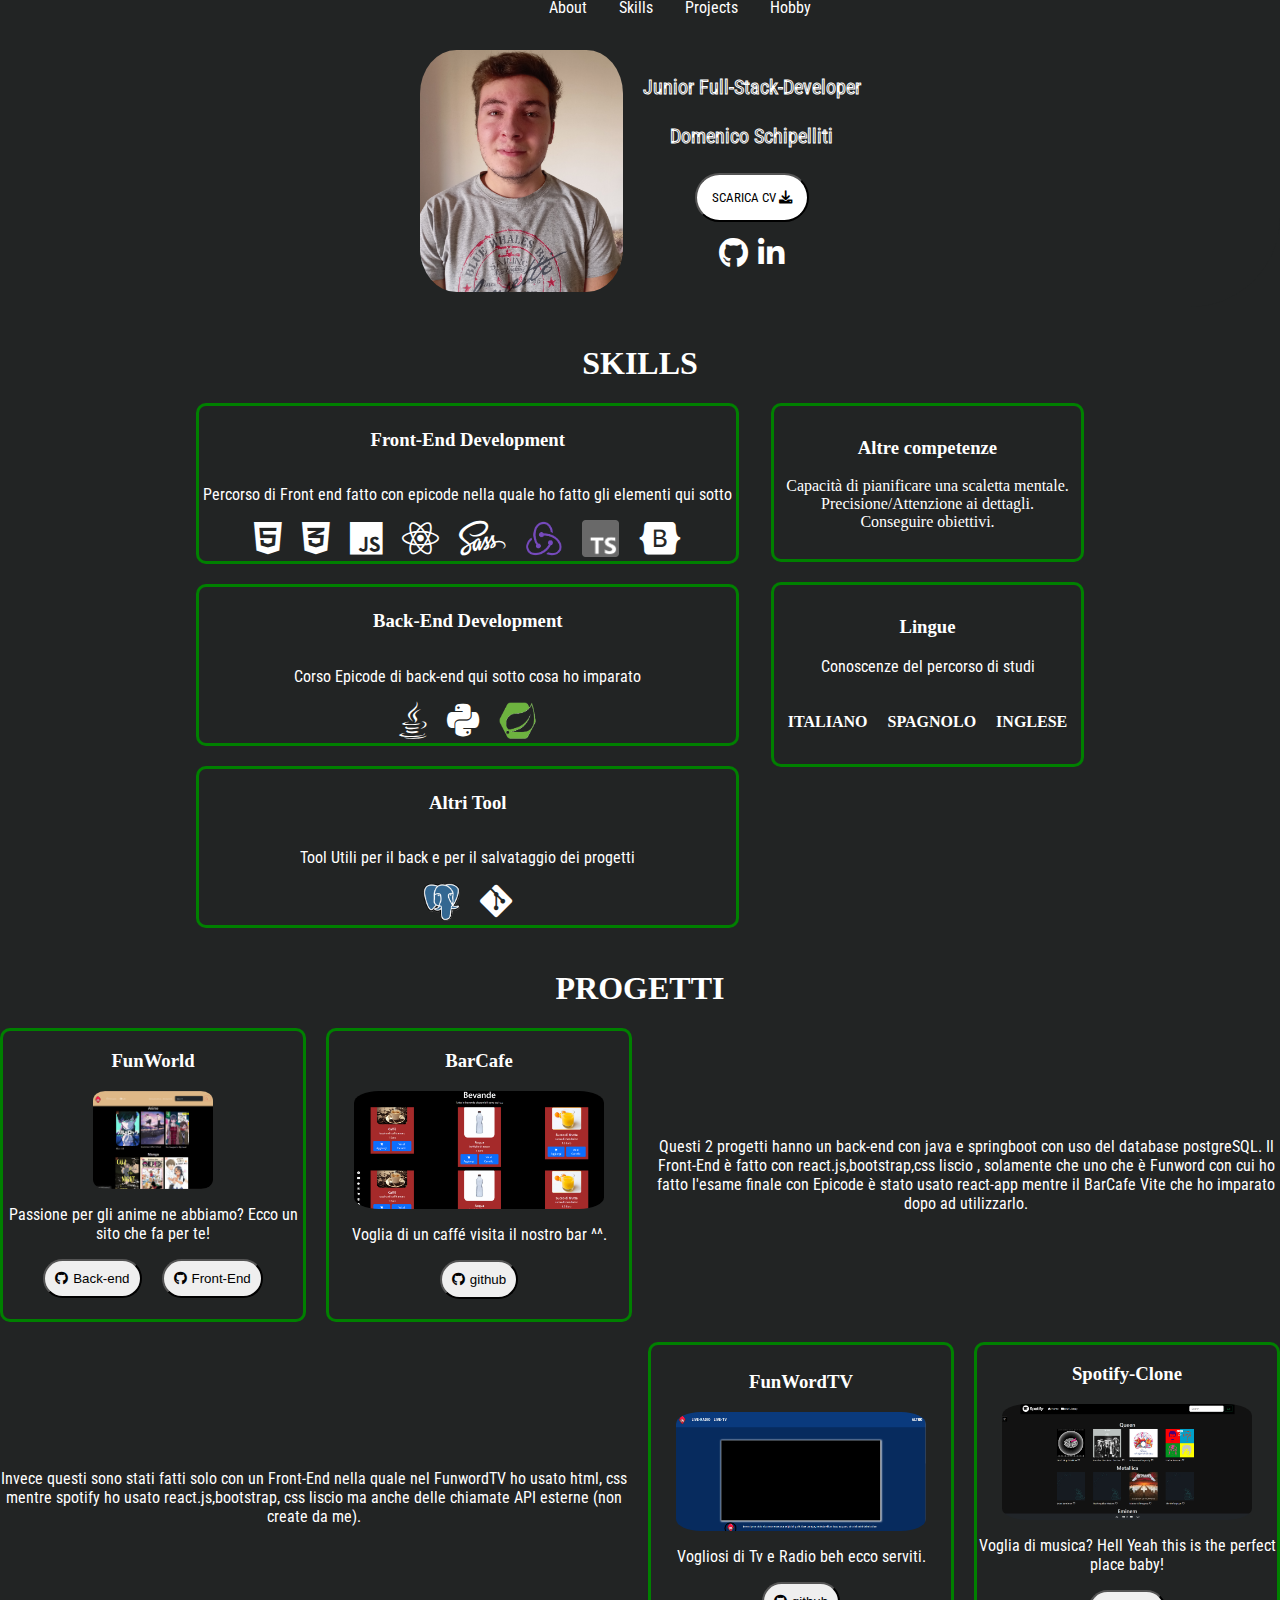
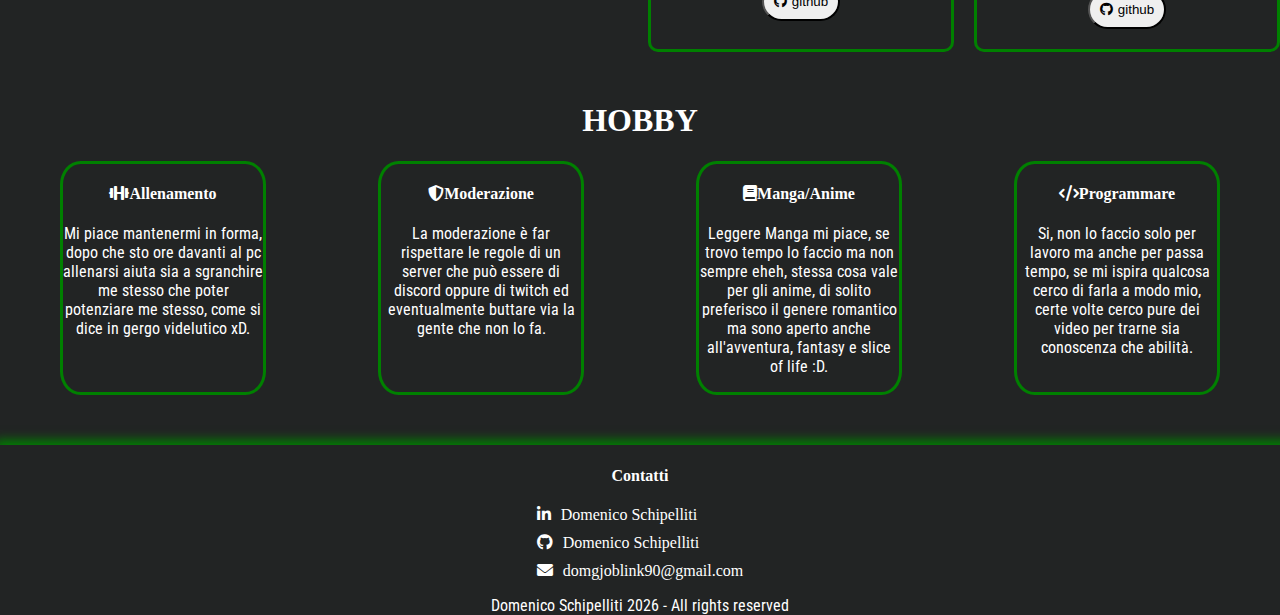
==== commit c4fd7131: "update color border and hover of links" ====
--- a/portfolio.html
+++ b/portfolio.html
@@ -44,14 +44,14 @@
                   <button class="bottone">
                     SCARICA CV <i class="fa-solid fa-download"></i></button
                 ></a>
-                <div>
+                <div class="divisore">
                   <a
-                    class="link-footer"
+                    class="simbolo-about"
                     href="https://github.com/Domenicoschipelliti"
                     ><i class="fa-brands fa-github spost dimensione"></i
                   ></a>
                   <a
-                    class="link-footer"
+                    class="simbolo-about"
                     href="https://www.linkedin.com/in/domenico-s-382836320/"
                     ><i class="fa-brands fa-linkedin-in spost dimensione"></i
                   ></a>
@@ -73,7 +73,7 @@
           <div class="box">
             <h3>Front-End Development</h3>
             <div class="dis secondo">
-              <p>
+              <p class="cent">
                 Percorso di Front end fatto con epicode nella quale ho fatto gli
                 elementi qui sotto
               </p>
@@ -338,14 +338,16 @@
         <ul class="list">
           <li class="m">
             <a
-              class="link-footer"
+              class="link-footer hov"
               href="https://www.linkedin.com/in/domenico-s-382836320/"
               ><i class="fa-brands fa-linkedin-in spost"></i>Domenico
               Schipelliti</a
             >
           </li>
           <li class="m">
-            <a class="link-footer" href="https://github.com/Domenicoschipelliti"
+            <a
+              class="link-footer hov"
+              href="https://github.com/Domenicoschipelliti"
               ><i class="fa-brands fa-github spost"></i>Domenico Schipelliti</a
             >
           </li>
--- a/portfolio.css
+++ b/portfolio.css
@@ -1,7 +1,23 @@
+/* TAGS */
 html {
   scroll-behavior: smooth;
 }
-
+body {
+  background-color: rgb(34, 36, 36);
+  margin: 0px;
+  padding-top: 50px;
+}
+h1 {
+  text-align: center;
+}
+h3 {
+  text-align: center;
+}
+p {
+  font-family: "Roboto Condensed", sans-serif;
+}
+
+/* NAVBAR */
 .navBar {
   display: flex;
   justify-content: center;
@@ -34,9 +50,9 @@
 }
 
 .nav-style:hover {
-  color: deeppink;
-}
-
+  color: green;
+}
+/* ------ */
 .te {
   text-decoration: none;
   font-family: "Roboto Condensed", sans-serif;
@@ -61,12 +77,6 @@
   color: white;
   border-bottom-right-radius: 90px;
   flex-direction: column;
-}
-
-body {
-  background-color: rgb(34, 36, 36);
-  margin: 0px;
-  padding-top: 50px;
 }
 
 .color {
@@ -88,41 +98,12 @@
   text-align: center;
 }
 
-.primo {
-  display: flex;
-  margin-left: 0px;
-  flex-direction: column;
-}
-.space {
-  display: flex;
-  justify-content: space-between;
-}
-.cont-pre {
-  display: flex;
-  flex-wrap: wrap;
-  align-content: center;
-}
-.testo-pre {
-  font-size: 25px;
-  text-align: center;
-}
-
-.cont-bu {
-  display: flex;
-  flex-wrap: wrap;
-  align-content: center;
-}
-
 .just {
   justify-content: center;
 }
 
 .secondo {
   flex-direction: column;
-}
-
-h1 {
-  text-align: center;
 }
 
 .cent {
@@ -135,23 +116,6 @@
   justify-content: center;
 }
 
-.ma {
-  margin-left: 20px;
-  margin-right: 20px;
-}
-
-.row {
-  display: flex;
-  flex-direction: row;
-  justify-content: start;
-  flex-wrap: wrap;
-  margin-bottom: 10px;
-  gap: 20px;
-}
-
-h3 {
-  text-align: center;
-}
 .wi {
   width: 37px;
 }
@@ -161,7 +125,7 @@
   color: white;
   display: flex;
   flex-direction: column;
-  box-shadow: 5px 5px 10px 10px white;
+  box-shadow: 5px 5px 10px 10px green;
 }
 
 .list {
@@ -172,19 +136,24 @@
   margin-top: 0px;
   justify-content: center;
   flex-direction: column;
+  gap: 10px;
 }
 .m {
   display: flex;
   justify-content: space-between;
+  gap: 10px;
+}
+
+.simbolo-about {
+  text-decoration: none;
+  color: white;
 }
 
 .link-footer {
   text-decoration: none;
   color: white;
-}
-
-.spost::before {
-  margin-right: 5px;
+  display: flex;
+  gap: 10px;
 }
 
 p.color {
@@ -205,14 +174,11 @@
   margin-bottom: 50px;
 }
 
-.ga {
-  gap: 18px;
-}
 .caard {
   display: flex;
   flex-direction: column;
   width: 200px;
-  border: 3px solid white;
+  border: 3px solid green;
   border-radius: 10%;
 }
 
@@ -225,9 +191,6 @@
   margin-top: 50px;
 }
 
-.left {
-  margin-left: 20px;
-}
 .tex {
   text-align: center;
   margin-top: 0px;
@@ -275,12 +238,13 @@
 .link {
   text-decoration: none;
   color: rgb(34, 36, 36);
+  margin-bottom: 1em;
 }
 
 .sist {
   flex-wrap: wrap;
   align-content: center;
-  border: 3px solid white;
+  border: 3px solid green;
   border-radius: 10px;
   width: 300px;
 }
@@ -299,6 +263,11 @@
   font-size: 30px;
 }
 
+.dimensione:hover {
+  font-size: 40px;
+  transition: font-size 0.7s ease-in-out;
+}
+
 .repo:hover {
   box-shadow: 2px 2px 10px 2px white;
 }
@@ -323,7 +292,7 @@
   color: white;
   display: flex;
   flex-direction: column;
-  border: solid 3px whitesmoke;
+  border: solid 3px green;
   padding: 4px;
   margin-bottom: 20px;
   border-radius: 10px;
@@ -341,7 +310,7 @@
 }
 
 .border {
-  border: solid 3px whitesmoke;
+  border: solid 3px green;
   padding: 12px;
   margin-bottom: 20px;
   border-radius: 10px;
@@ -352,10 +321,6 @@
   gap: 20px;
 }
 
-.gi {
-  font-size: 20px;
-}
-
 .fun {
   width: 120px;
   border-radius: 10%;
@@ -365,13 +330,6 @@
   width: 250px;
   border-radius: 10%;
 }
-.direzione {
-  justify-content: left;
-}
-
-.direzione2 {
-  justify-content: right;
-}
 
 .paragrafo {
   display: flex;
@@ -380,8 +338,20 @@
   align-content: center;
 }
 
-p {
-  font-family: "Roboto Condensed", sans-serif;
+.gi {
+  margin-right: 5px;
+}
+
+.divisore {
+  display: flex;
+  flex-direction: row;
+  justify-content: center;
+  gap: 10px;
+}
+
+.hov:hover {
+  font-size: 20px;
+  transition: font-size 0.7s ease-in-out;
 }
 
 @media screen and (max-width: 900px) {
@@ -393,6 +363,9 @@
   .boxproject {
     flex-direction: column;
   }
+  .direzione2 {
+    flex-direction: column-reverse !important;
+  }
 }
 
 @media screen and (max-width: 700px) {
@@ -413,6 +386,28 @@
   }
   .sfondo {
     align-content: center;
+  }
+
+  .icon {
+    font-size: 26px;
+  }
+
+  .wi {
+    width: 26px;
+  }
+
+  .navBar {
+    left: -25px;
+  }
+
+  .photo {
+    margin-right: 5px;
+    height: 203px;
+    margin-left: 10px;
+  }
+
+  .hobby {
+    gap: 2rem;
   }
 }
 
@@ -421,4 +416,12 @@
     flex-direction: column;
     align-content: center;
   }
-}
+
+  .icon {
+    font-size: 20px;
+  }
+
+  .wi {
+    width: 20px;
+  }
+}
